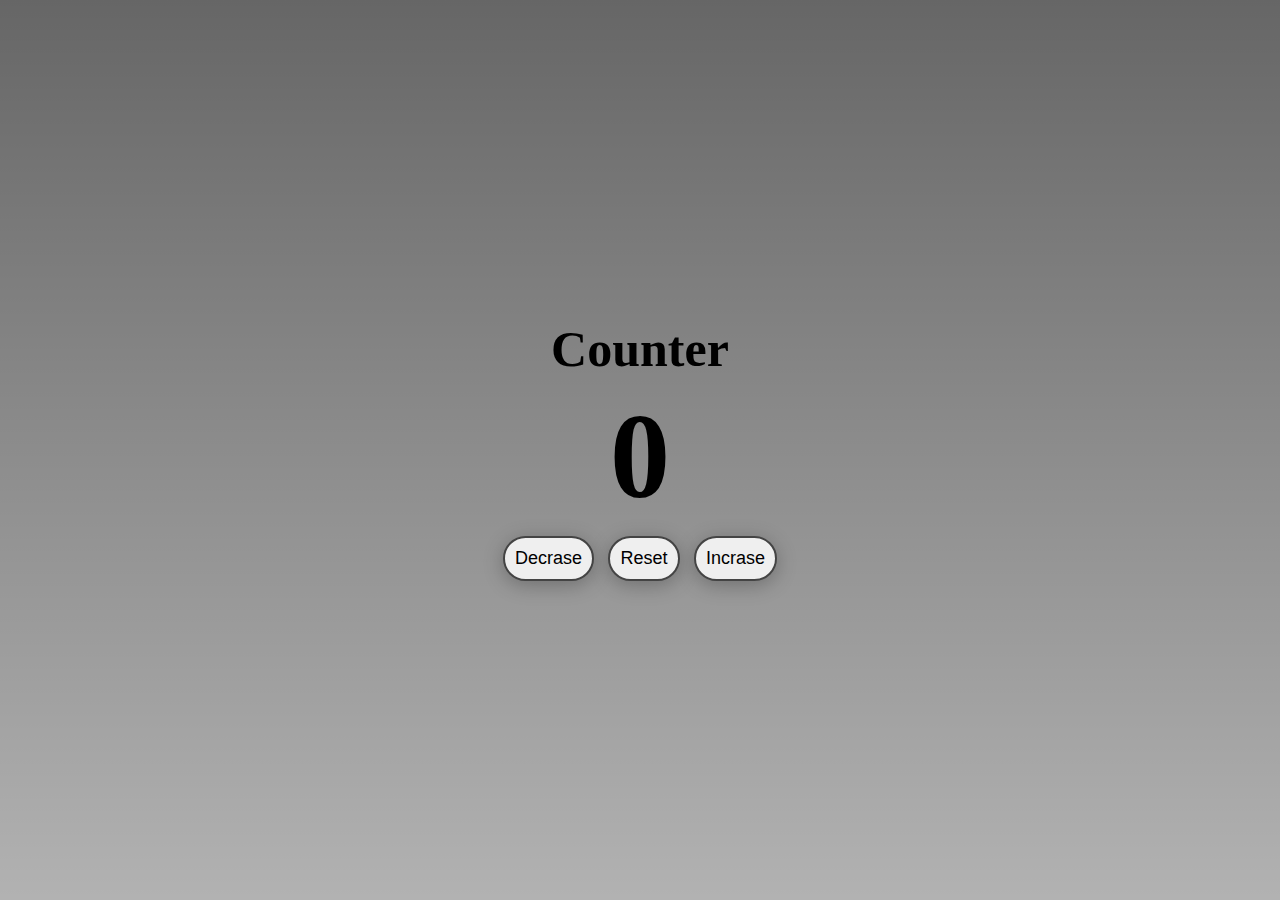
==== index.html @ 1e72a5d4 "update index" ====
<!DOCTYPE html>
<html lang="en">
<head>
    <meta charset="UTF-8">
    <meta http-equiv="X-UA-Compatible" content="IE=edge">
    <meta name="viewport" content="width=device-width, initial-scale=1.0">
    <title>Counter</title>
    <link rel="stylesheet" href="/css/style.css">
    <link rel="font" href="assets/font/NEON____.TTF">
</head>
<body>
    <main>
        <div class="container">
            <h1 class="counter-title">Counter</h1>
            <span id="value">0</span>
            <div class="btn-container">
                <button class="btn decrase">Decrase</button>
                <button class="btn reset">Reset</button>
                <button class="btn incrase">Incrase</button>

            </div>
        </div>

    </main>
    

    <script src="/js/counter.js"></script>
</body>
</html>
---- css/style.css ----
html{
    box-sizing: border-box;
    font-family: 'Times New Roman', Times, serif;
    font-size: 62.5%;
}

*{
    box-sizing: inherit;
    margin: 0;
    padding: 0;
    font-size: 1.8rem;
}

.container{
    width: 100%;
    height: 100vh;
    display: flex;
    flex-direction: column;
    align-items: center;
    justify-content: center;

    background-image:linear-gradient(rgba(0,0,0,0.6),rgba(0,0,0,0.3)),
    url(../Assets/img/connect.jpg);
    background-position: center center;
    background-size: cover;
    background-repeat: no-repeat;
    background-attachment: fixed;
}

.counter-title{
    font-size: 5rem;
}

span#value{
    font-size: 12rem;
    font-weight: bold;
    margin: 10px;
}

.btn{
    padding: 10px 10px;
    margin: 0 5px;
    cursor: pointer;
    border-radius: 25px;
    border: 2px solid #444444;
    box-shadow: 0 4px 20px rgba(0,0,0,.26);
    transition: all .25s;
}

.btn:active{
    box-shadow: inset 2px 4px rgba(0,0,0,.16);
    background-color: white;
}
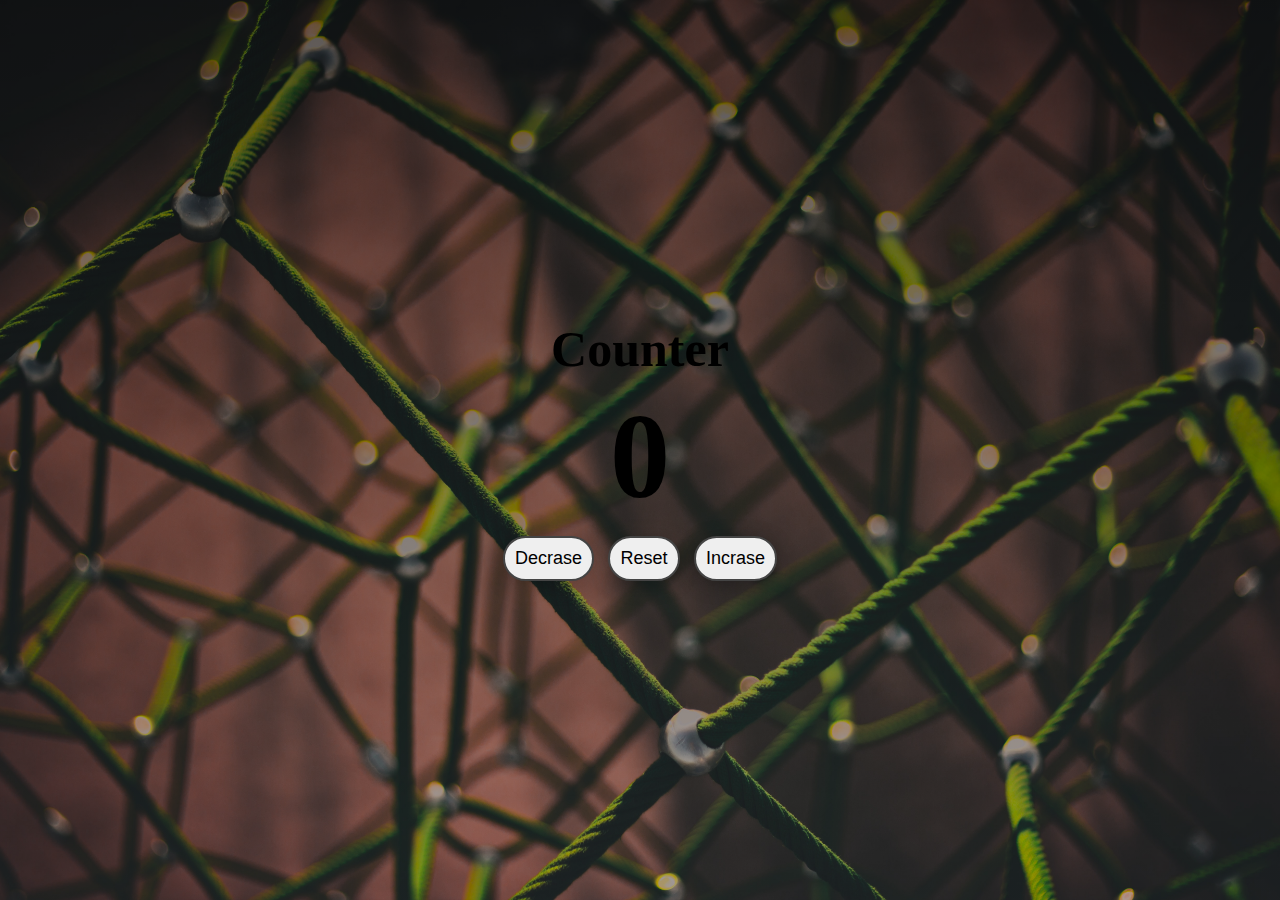
==== commit ba88d7e9: "update index" ====
--- a/index.html
+++ b/index.html
@@ -6,7 +6,7 @@
     <meta name="viewport" content="width=device-width, initial-scale=1.0">
     <title>Counter</title>
     <link rel="stylesheet" href="/css/style.css">
-    <link rel="font" href="assets/font/NEON____.TTF">
+    <link rel="font" href="/assets/font/NEON____.TTF">
 </head>
 <body>
     <main>
--- a/css/style.css
+++ b/css/style.css
@@ -20,7 +20,7 @@
     justify-content: center;
 
     background-image:linear-gradient(rgba(0,0,0,0.6),rgba(0,0,0,0.3)),
-    url(../Assets/img/connect.jpg);
+    url(/assets/img/connect.jpg);
     background-position: center center;
     background-size: cover;
     background-repeat: no-repeat;
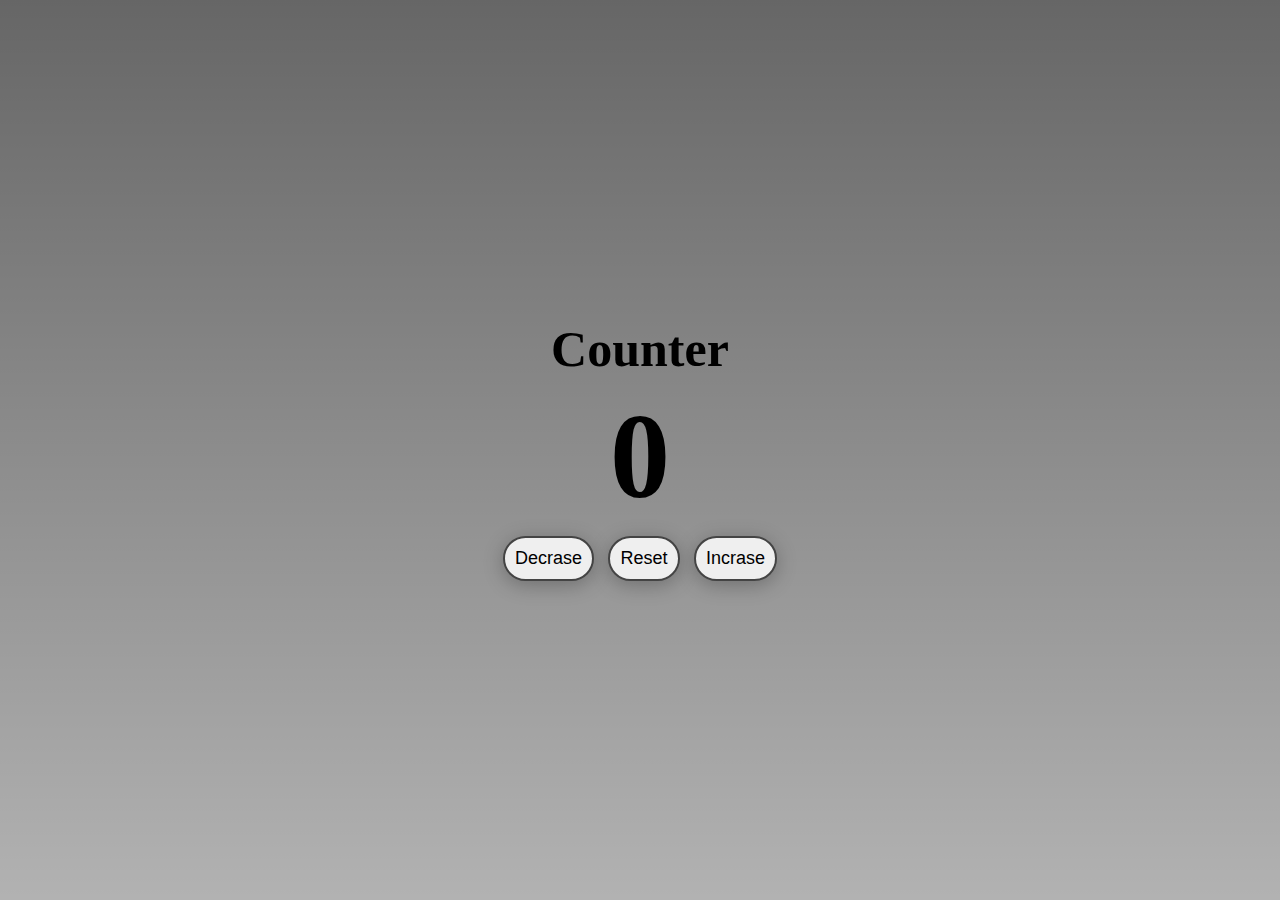
==== commit 4ebccc20: "ya nose que hacer" ====
--- a/index.html
+++ b/index.html
@@ -5,8 +5,8 @@
     <meta http-equiv="X-UA-Compatible" content="IE=edge">
     <meta name="viewport" content="width=device-width, initial-scale=1.0">
     <title>Counter</title>
-    <link rel="stylesheet" href="/css/style.css">
-    <link rel="font" href="/assets/font/NEON____.TTF">
+    <link rel="stylesheet" href= "css/style.css">
+    <link rel="font" href="assets/font/NEON____.TTF">
 </head>
 <body>
     <main>
@@ -24,6 +24,6 @@
     </main>
     
 
-    <script src="/js/counter.js"></script>
+    <script src="js/counter.js"></script>
 </body>
 </html>--- a/css/style.css
+++ b/css/style.css
@@ -20,7 +20,7 @@
     justify-content: center;
 
     background-image:linear-gradient(rgba(0,0,0,0.6),rgba(0,0,0,0.3)),
-    url(/assets/img/connect.jpg);
+    url(assets/img/connect.jpg);
     background-position: center center;
     background-size: cover;
     background-repeat: no-repeat;
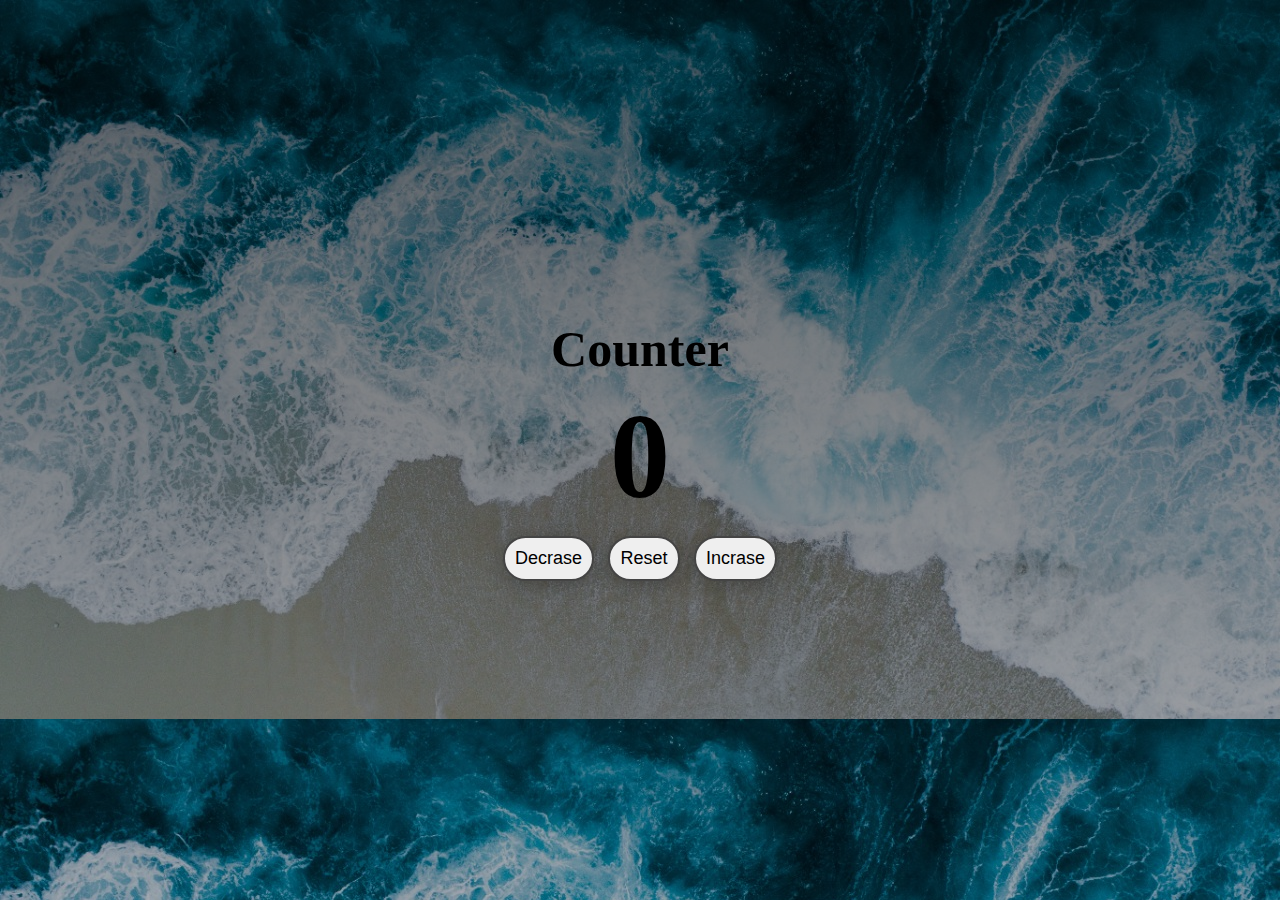
==== commit 82dd1ef5: "cambio url" ====
--- a/index.html
+++ b/index.html
@@ -5,8 +5,7 @@
     <meta http-equiv="X-UA-Compatible" content="IE=edge">
     <meta name="viewport" content="width=device-width, initial-scale=1.0">
     <title>Counter</title>
-    <link rel="stylesheet" href= "css/style.css">
-    <link rel="font" href="assets/font/NEON____.TTF">
+    <link rel="stylesheet" href= "css/style.css" class="style.css">
 </head>
 <body>
     <main>
--- a/css/style.css
+++ b/css/style.css
@@ -20,11 +20,7 @@
     justify-content: center;
 
     background-image:linear-gradient(rgba(0,0,0,0.6),rgba(0,0,0,0.3)),
-    url(assets/img/connect.jpg);
-    background-position: center center;
-    background-size: cover;
-    background-repeat: no-repeat;
-    background-attachment: fixed;
+    url(../assets/img/img-fondo.jpg);
 }
 
 .counter-title{
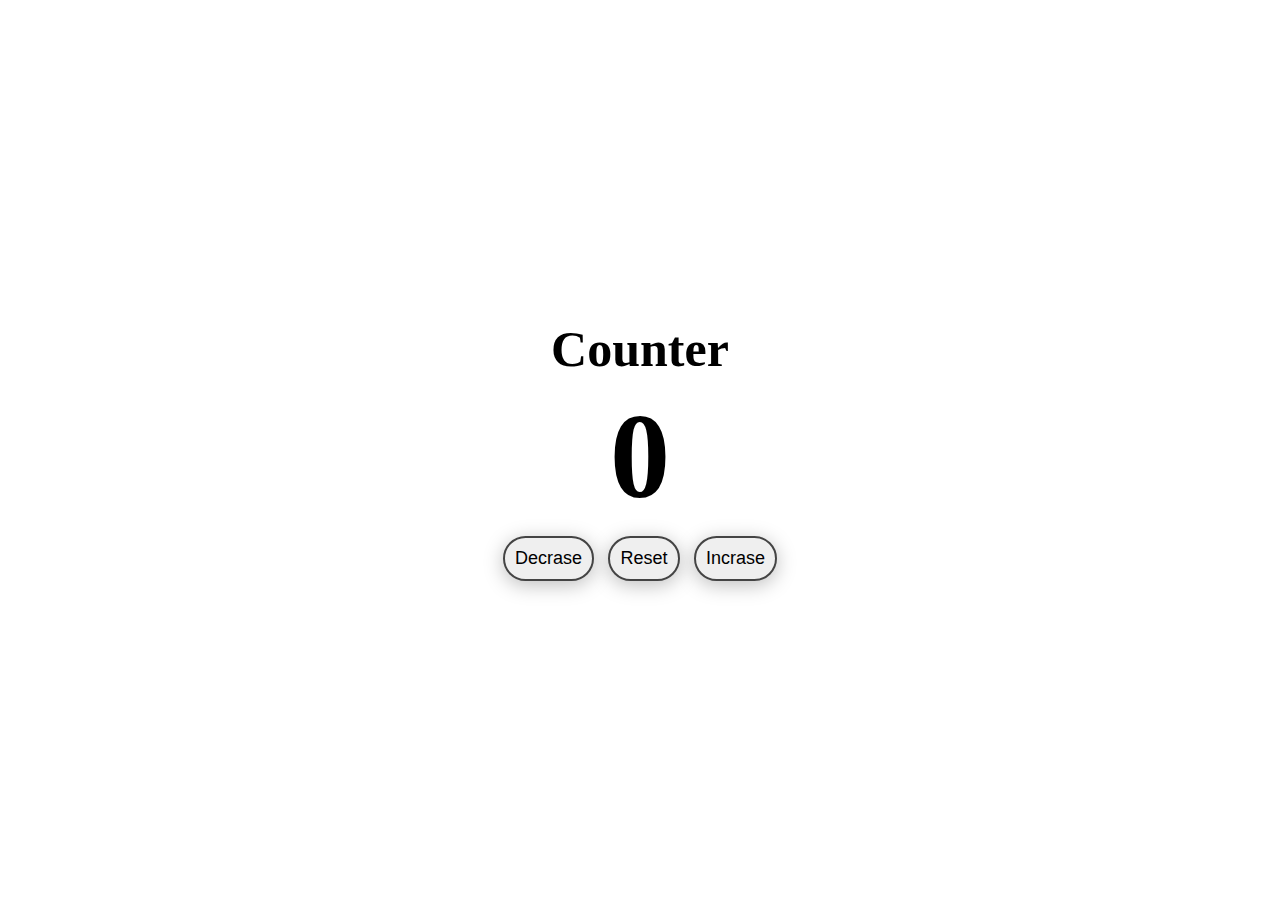
==== commit 9aee5d02: "url" ====
--- a/index.html
+++ b/index.html
@@ -5,7 +5,7 @@
     <meta http-equiv="X-UA-Compatible" content="IE=edge">
     <meta name="viewport" content="width=device-width, initial-scale=1.0">
     <title>Counter</title>
-    <link rel="stylesheet" href= "css/style.css" class="style.css">
+    <link rel="stylesheet" href= "/css/style.css">
 </head>
 <body>
     <main>
--- a/css/style.css
+++ b/css/style.css
@@ -18,9 +18,6 @@
     flex-direction: column;
     align-items: center;
     justify-content: center;
-
-    background-image:linear-gradient(rgba(0,0,0,0.6),rgba(0,0,0,0.3)),
-    url(../assets/img/img-fondo.jpg);
 }
 
 .counter-title{
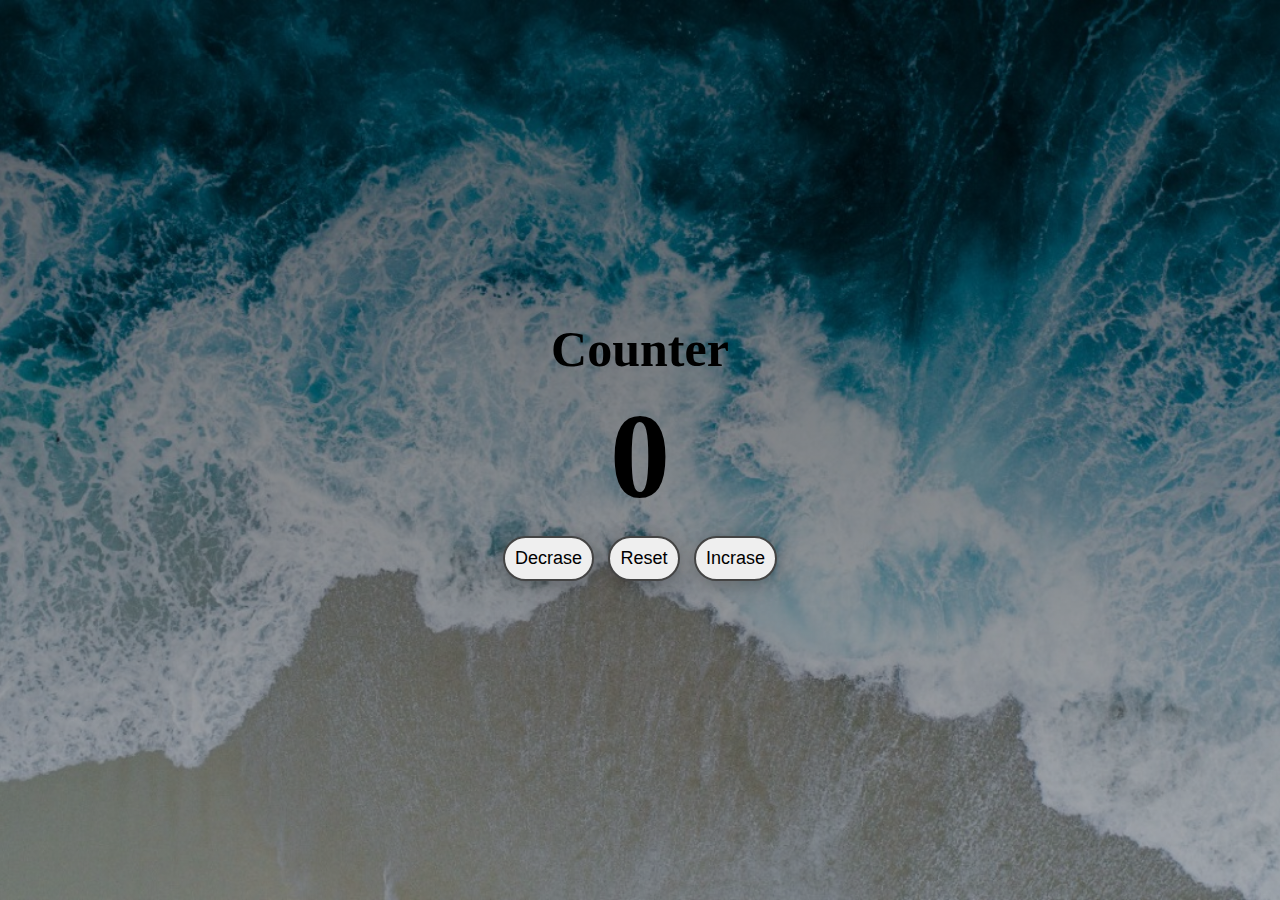
==== commit 65bcc89a: "+ immagine" ====
--- a/index.html
+++ b/index.html
@@ -5,7 +5,7 @@
     <meta http-equiv="X-UA-Compatible" content="IE=edge">
     <meta name="viewport" content="width=device-width, initial-scale=1.0">
     <title>Counter</title>
-    <link rel="stylesheet" href= "/css/style.css">
+    <link rel="stylesheet" href= "css/style.css">
 </head>
 <body>
     <main>
--- a/css/style.css
+++ b/css/style.css
@@ -18,6 +18,13 @@
     flex-direction: column;
     align-items: center;
     justify-content: center;
+    background-image:linear-gradient(rgba(0,0,0,0.6),rgba(0,0,0,0.3)),
+    url(../assets/img/img-fondo.jpg);
+    
+    background-position: center center;
+    background-size: cover;
+    background-repeat: no-repeat;
+    background-attachment: fixed;
 }
 
 .counter-title{
